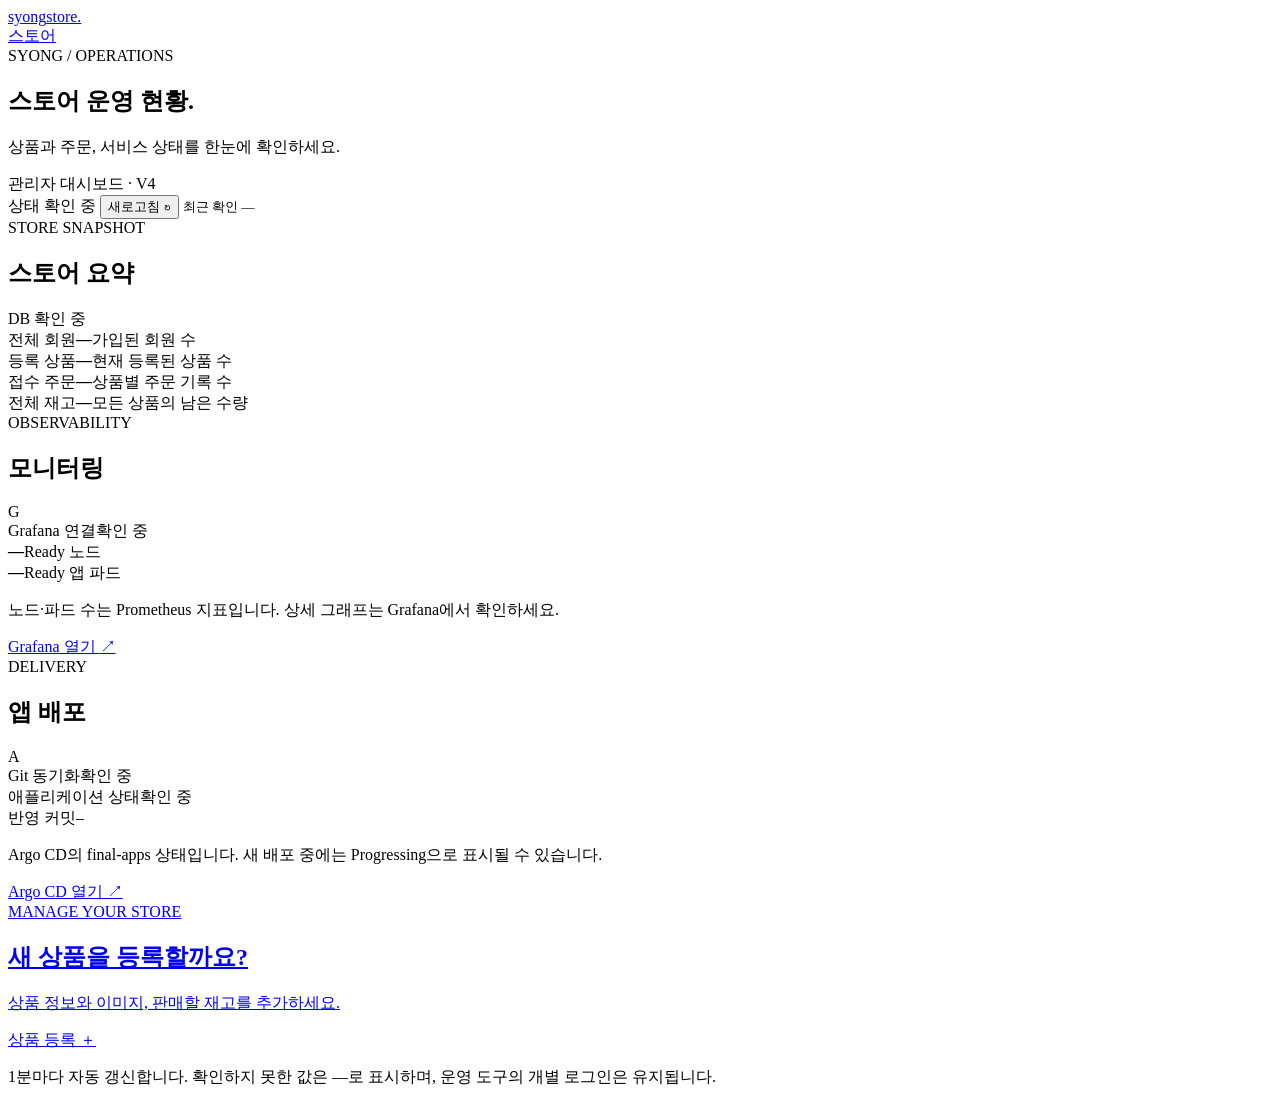
==== app/msa/frontend/src/admin.html @ 500cad8e "Initialize SOL test3 personal deployment environment" ====
<!DOCTYPE html>
<html lang="ko">
<head>
  <meta charset="UTF-8"><meta name="viewport" content="width=device-width, initial-scale=1">
  <title>운영 대시보드 · SYONG STORE</title>
  <link rel="stylesheet" href="/assets/style.css?v=4">
  <link rel="stylesheet" href="/assets/admin.css?v=4">
</head>
<body>
  <header class="header"><div class="container">
    <a href="/" class="brand">syong<span class="brand-accent">store.</span></a>
    <nav class="nav"><a class="btn btn-light" href="/">스토어</a><div id="userBox"></div></nav>
  </div></header>
  <main class="container admin-dashboard">
    <section class="dashboard-hero">
      <div><div class="dashboard-eyebrow">SYONG / OPERATIONS</div>
        <h1>스토어 운영 현황<span>.</span></h1>
        <p>상품과 주문, 서비스 상태를 한눈에 확인하세요.</p>
        <span class="dashboard-version">관리자 대시보드 · V4</span>
      </div>
      <div class="dashboard-refresh">
        <span class="status-pill neutral" id="overallStatus">상태 확인 중</span>
        <button class="btn" id="refreshDashboard" type="button">새로고침 ↻</button>
        <small id="checkedAt">최근 확인 —</small>
      </div>
    </section>
    <div id="dashboardMessage" role="status" class="message" hidden></div>

    <section class="dashboard-section" aria-labelledby="storeTitle">
      <div class="dashboard-section-head"><div><span class="dashboard-eyebrow">STORE SNAPSHOT</span><h2 id="storeTitle">스토어 요약</h2></div>
        <span class="status-pill neutral" id="dbStatus">DB 확인 중</span>
      </div>
      <div class="summary-grid">
        <article class="summary-card"><span class="metric-label">전체 회원</span><strong id="membersCount">—</strong><span class="metric-caption">가입된 회원 수</span></article>
        <article class="summary-card"><span class="metric-label">등록 상품</span><strong id="productsCount">—</strong><span class="metric-caption">현재 등록된 상품 수</span></article>
        <article class="summary-card"><span class="metric-label">접수 주문</span><strong id="ordersCount">—</strong><span class="metric-caption">상품별 주문 기록 수</span></article>
        <article class="summary-card"><span class="metric-label">전체 재고</span><strong id="stockCount">—</strong><span class="metric-caption">모든 상품의 남은 수량</span></article>
      </div>
    </section>

    <section class="operations-grid" aria-label="서비스 상태">
      <article class="operations-panel">
        <div class="panel-heading"><div><span class="dashboard-eyebrow">OBSERVABILITY</span><h2>모니터링</h2></div><span class="tool-mark">G</span></div>
        <div class="status-line"><span>Grafana 연결</span><span class="status-pill neutral" id="grafanaStatus">확인 중</span></div>
        <div class="runtime-grid">
          <div><strong id="nodesReady">—</strong><span>Ready 노드</span></div>
          <div><strong id="podsReady">—</strong><span>Ready 앱 파드</span></div>
        </div>
        <p class="panel-note">노드·파드 수는 Prometheus 지표입니다. 상세 그래프는 Grafana에서 확인하세요.</p>
        <a class="panel-link" href="https://grafana.aws-yjeee.com" target="_blank" rel="noopener noreferrer">Grafana 열기 <span>↗</span></a>
      </article>
      <article class="operations-panel">
        <div class="panel-heading"><div><span class="dashboard-eyebrow">DELIVERY</span><h2>앱 배포</h2></div><span class="tool-mark argo">A</span></div>
        <div class="status-line"><span>Git 동기화</span><span class="status-pill neutral" id="syncStatus">확인 중</span></div>
        <div class="status-line"><span>애플리케이션 상태</span><span class="status-pill neutral" id="healthStatus">확인 중</span></div>
        <div class="revision-line"><span>반영 커밋</span><code id="appRevision">—</code></div>
        <p class="panel-note">Argo CD의 final-apps 상태입니다. 새 배포 중에는 Progressing으로 표시될 수 있습니다.</p>
        <a class="panel-link" href="https://argocd.aws-yjeee.com" target="_blank" rel="noopener noreferrer">Argo CD 열기 <span>↗</span></a>
      </article>
    </section>

    <a class="product-shortcut" href="/product-create.html"><div><span class="dashboard-eyebrow">MANAGE YOUR STORE</span><h2>새 상품을 등록할까요?</h2><p>상품 정보와 이미지, 판매할 재고를 추가하세요.</p></div><span class="btn btn-primary">상품 등록 ＋</span></a>
    <p class="dashboard-footnote">1분마다 자동 갱신합니다. 확인하지 못한 값은 —로 표시하며, 운영 도구의 개별 로그인은 유지됩니다.</p>
  </main>
  <script src="/assets/app.js?v=demo-v3-fixed"></script>
  <script src="/assets/admin.js?v=4"></script>
</body>
</html>
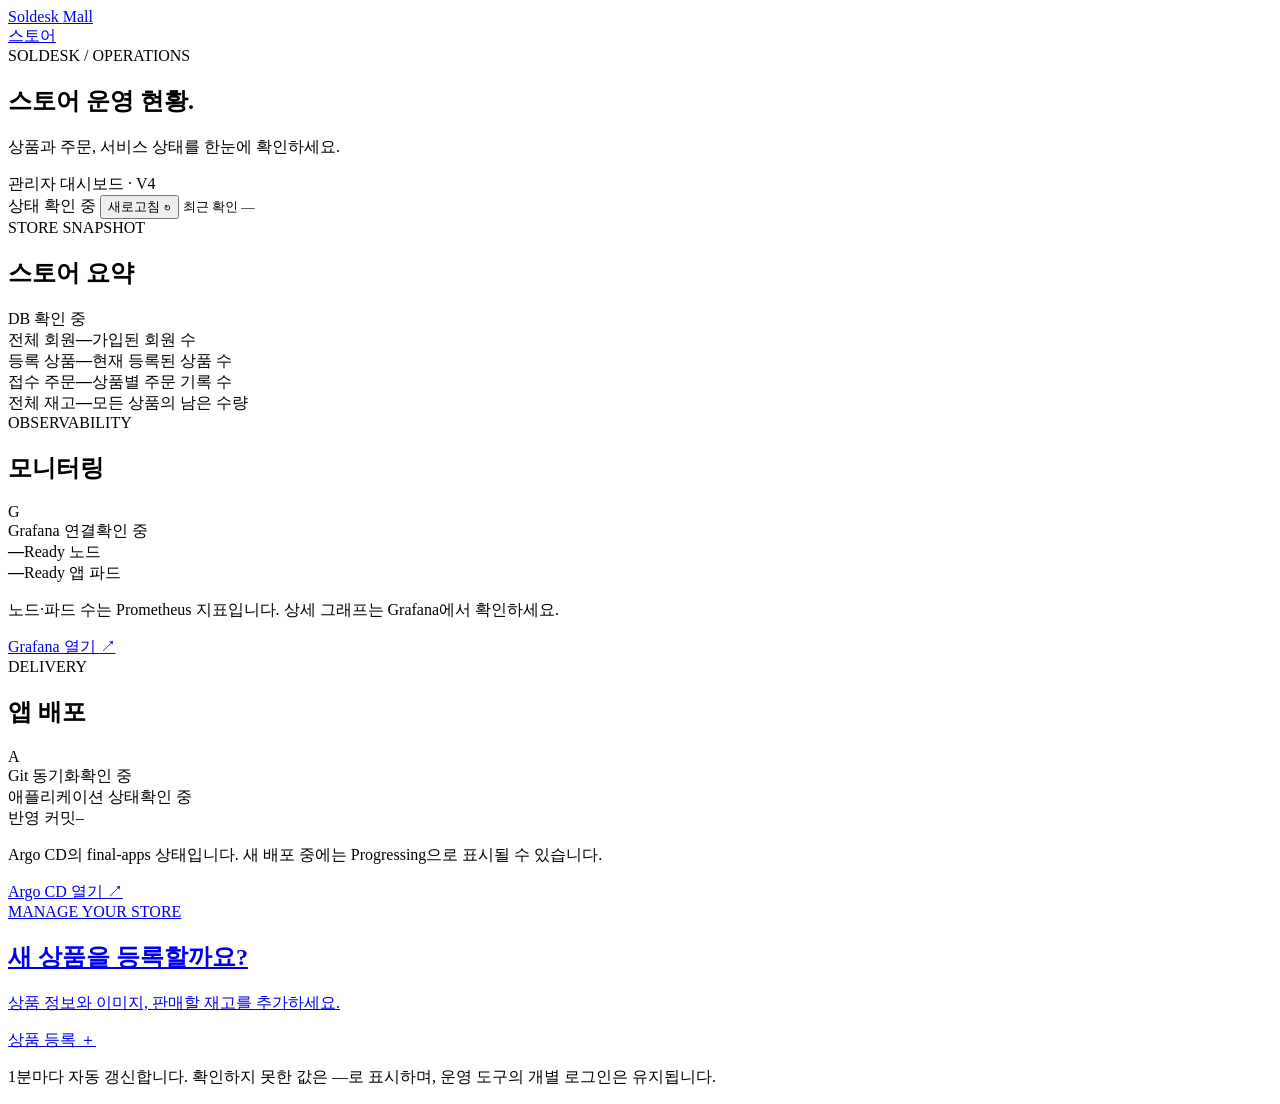
==== commit f92fee30: "Restore Soldesk Mall design for the baseline deployment" ====
--- a/app/msa/frontend/src/admin.html
+++ b/app/msa/frontend/src/admin.html
@@ -2,18 +2,18 @@
 <html lang="ko">
 <head>
   <meta charset="UTF-8"><meta name="viewport" content="width=device-width, initial-scale=1">
-  <title>운영 대시보드 · SYONG STORE</title>
-  <link rel="stylesheet" href="/assets/style.css?v=4">
+  <title>운영 대시보드 · Soldesk Mall</title>
+  <link rel="stylesheet" href="/assets/style.css?v=soldesk-v1">
   <link rel="stylesheet" href="/assets/admin.css?v=4">
 </head>
 <body>
   <header class="header"><div class="container">
-    <a href="/" class="brand">syong<span class="brand-accent">store.</span></a>
+    <a href="/" class="brand">Soldesk <span class="brand-accent">Mall</span></a>
     <nav class="nav"><a class="btn btn-light" href="/">스토어</a><div id="userBox"></div></nav>
   </div></header>
   <main class="container admin-dashboard">
     <section class="dashboard-hero">
-      <div><div class="dashboard-eyebrow">SYONG / OPERATIONS</div>
+      <div><div class="dashboard-eyebrow">SOLDESK / OPERATIONS</div>
         <h1>스토어 운영 현황<span>.</span></h1>
         <p>상품과 주문, 서비스 상태를 한눈에 확인하세요.</p>
         <span class="dashboard-version">관리자 대시보드 · V4</span>
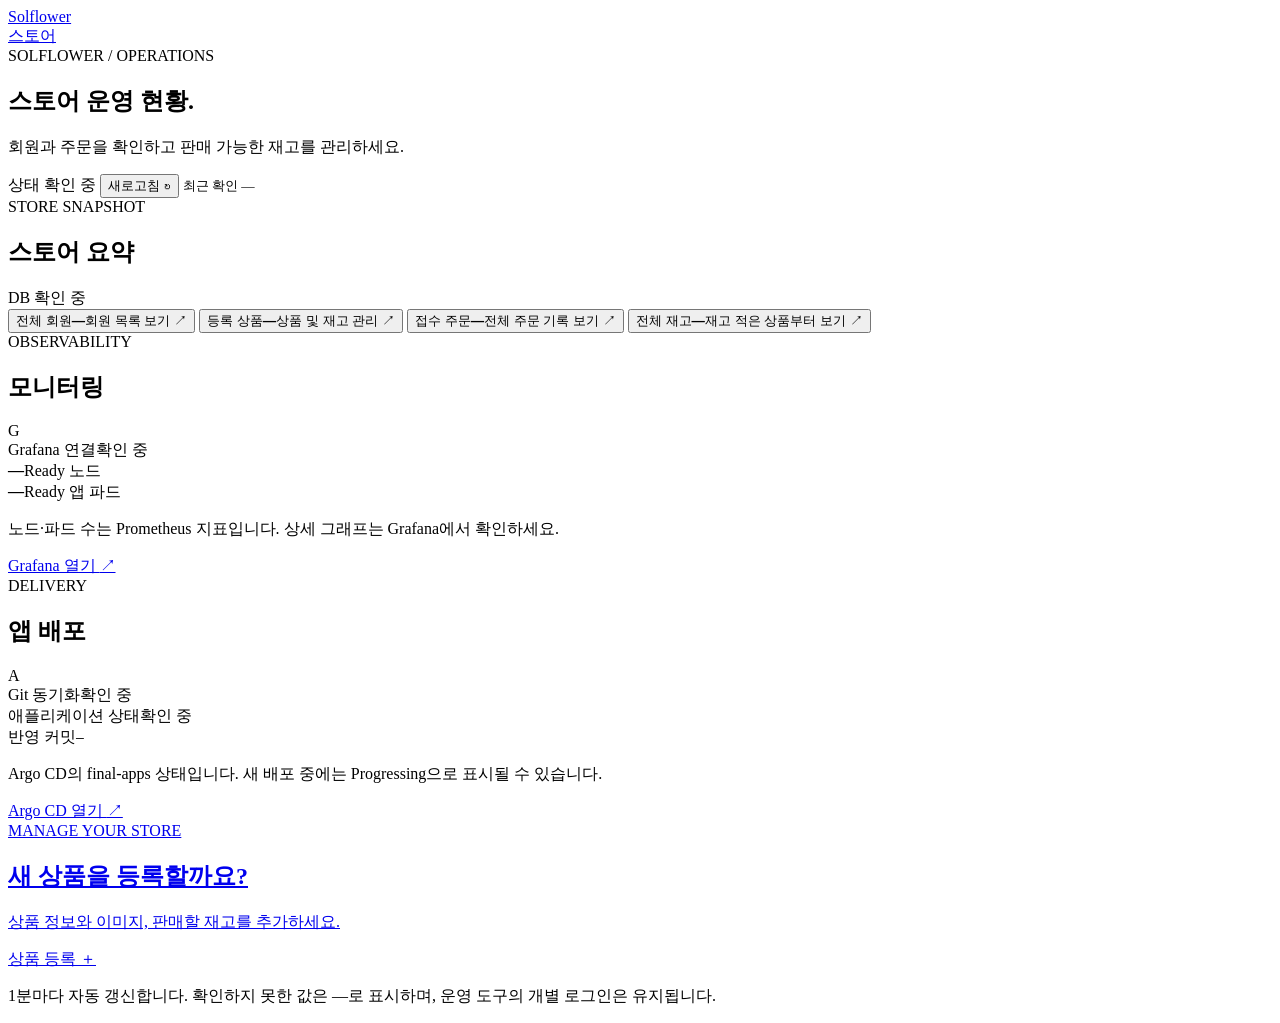
==== commit b5c5b846: "Deploy Solflower storefront and inventory dashboard design" ====
--- a/app/msa/frontend/src/admin.html
+++ b/app/msa/frontend/src/admin.html
@@ -2,21 +2,21 @@
 <html lang="ko">
 <head>
   <meta charset="UTF-8"><meta name="viewport" content="width=device-width, initial-scale=1">
-  <title>운영 대시보드 · Soldesk Mall</title>
+  <title>운영 대시보드 · Solflower</title>
   <link rel="stylesheet" href="/assets/style.css?v=soldesk-v1">
-  <link rel="stylesheet" href="/assets/admin.css?v=4">
+  <link rel="stylesheet" href="/assets/solflower.css?v=1">
+  <link rel="stylesheet" href="/assets/admin.css?v=5">
 </head>
 <body>
   <header class="header"><div class="container">
-    <a href="/" class="brand">Soldesk <span class="brand-accent">Mall</span></a>
+    <a href="/" class="brand">Solflower</a>
     <nav class="nav"><a class="btn btn-light" href="/">스토어</a><div id="userBox"></div></nav>
   </div></header>
   <main class="container admin-dashboard">
     <section class="dashboard-hero">
-      <div><div class="dashboard-eyebrow">SOLDESK / OPERATIONS</div>
+      <div><div class="dashboard-eyebrow">SOLFLOWER / OPERATIONS</div>
         <h1>스토어 운영 현황<span>.</span></h1>
-        <p>상품과 주문, 서비스 상태를 한눈에 확인하세요.</p>
-        <span class="dashboard-version">관리자 대시보드 · V4</span>
+        <p>회원과 주문을 확인하고 판매 가능한 재고를 관리하세요.</p>
       </div>
       <div class="dashboard-refresh">
         <span class="status-pill neutral" id="overallStatus">상태 확인 중</span>
@@ -30,11 +30,32 @@
       <div class="dashboard-section-head"><div><span class="dashboard-eyebrow">STORE SNAPSHOT</span><h2 id="storeTitle">스토어 요약</h2></div>
         <span class="status-pill neutral" id="dbStatus">DB 확인 중</span>
       </div>
-      <div class="summary-grid">
-        <article class="summary-card"><span class="metric-label">전체 회원</span><strong id="membersCount">—</strong><span class="metric-caption">가입된 회원 수</span></article>
-        <article class="summary-card"><span class="metric-label">등록 상품</span><strong id="productsCount">—</strong><span class="metric-caption">현재 등록된 상품 수</span></article>
-        <article class="summary-card"><span class="metric-label">접수 주문</span><strong id="ordersCount">—</strong><span class="metric-caption">상품별 주문 기록 수</span></article>
-        <article class="summary-card"><span class="metric-label">전체 재고</span><strong id="stockCount">—</strong><span class="metric-caption">모든 상품의 남은 수량</span></article>
+      <div class="summary-grid" id="storeSummary">
+        <button type="button" class="summary-card" data-view="members" aria-controls="adminList" aria-expanded="false"><span class="metric-label">전체 회원</span><strong id="membersCount">—</strong><span class="metric-caption">회원 목록 보기 ↗</span></button>
+        <button type="button" class="summary-card" data-view="products" aria-controls="adminList" aria-expanded="false"><span class="metric-label">등록 상품</span><strong id="productsCount">—</strong><span class="metric-caption">상품 및 재고 관리 ↗</span></button>
+        <button type="button" class="summary-card" data-view="orders" aria-controls="adminList" aria-expanded="false"><span class="metric-label">접수 주문</span><strong id="ordersCount">—</strong><span class="metric-caption">전체 주문 기록 보기 ↗</span></button>
+        <button type="button" class="summary-card" data-view="stock" aria-controls="adminList" aria-expanded="false"><span class="metric-label">전체 재고</span><strong id="stockCount">—</strong><span class="metric-caption">재고 적은 상품부터 보기 ↗</span></button>
+      </div>
+    </section>
+
+    <section class="admin-list" id="adminList" aria-labelledby="adminListTitle" hidden>
+      <div class="admin-list-head">
+        <div><h2 id="adminListTitle" tabindex="-1"></h2><p id="adminListIntro"></p></div>
+        <button class="btn btn-light" type="button" id="closeAdminList">목록 닫기</button>
+      </div>
+      <div class="admin-list-controls" id="inventoryControls" hidden>
+        <label>상품 검색 <input id="inventorySearch" type="search" placeholder="상품명 또는 카테고리"></label>
+        <label>재고 상태 <select id="inventoryFilter">
+          <option value="all">전체</option><option value="low">재고 부족 (1~5개)</option><option value="out">품절</option>
+        </select></label>
+        <a class="btn btn-primary" href="/product-create.html">상품 등록</a>
+      </div>
+      <p id="adminListMessage" class="admin-list-message" role="status"></p>
+      <div id="adminTable" class="admin-table-wrap" tabindex="0" aria-label="목록 표"></div>
+      <div class="admin-pagination" id="adminPagination" hidden>
+        <button class="btn btn-light" type="button" id="adminPrev">이전</button>
+        <span id="adminPage"></span>
+        <button class="btn btn-light" type="button" id="adminNext">다음</button>
       </div>
     </section>
 
@@ -62,8 +83,8 @@
     <a class="product-shortcut" href="/product-create.html"><div><span class="dashboard-eyebrow">MANAGE YOUR STORE</span><h2>새 상품을 등록할까요?</h2><p>상품 정보와 이미지, 판매할 재고를 추가하세요.</p></div><span class="btn btn-primary">상품 등록 ＋</span></a>
     <p class="dashboard-footnote">1분마다 자동 갱신합니다. 확인하지 못한 값은 —로 표시하며, 운영 도구의 개별 로그인은 유지됩니다.</p>
   </main>
-  <script src="/assets/app.js?v=demo-v3-fixed"></script>
-  <script src="/assets/admin.js?v=4"></script>
+  <script src="/assets/app.js?v=solflower-v2"></script>
+  <script src="/assets/admin.js?v=5"></script>
 </body>
 </html>
 
